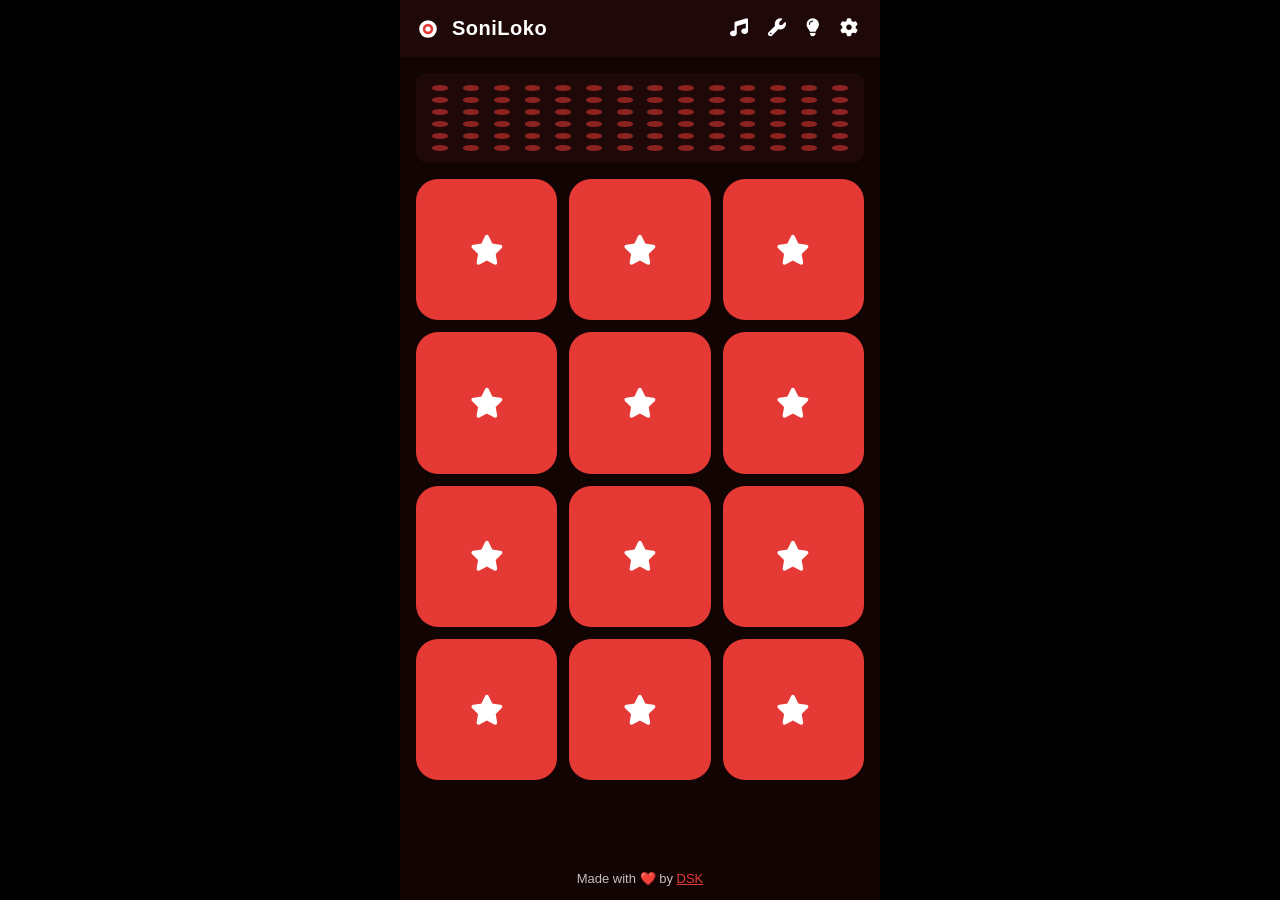
==== app/src/main/assets/web/index.html @ 19c46194 "Initial commit" ====
<!DOCTYPE html>
<html lang="es">
<head>
<meta charset="UTF-8">
<meta name="viewport" content="width=device-width, initial-scale=1, maximum-scale=1, user-scalable=no, viewport-fit=cover">
<meta name="theme-color" content="#130404">
<meta name="mobile-web-app-capable" content="yes">
<meta name="apple-mobile-web-app-capable" content="yes">
<meta name="apple-mobile-web-app-status-bar-style" content="black-translucent">
<title>SoniLoko</title>
<link rel="manifest" href="manifest.json">
<link rel="icon" type="image/svg+xml" href="icons/favicon.svg">
<link rel="apple-touch-icon" href="icons/icon.svg">
<link rel="stylesheet" href="css/style.css">
</head>
<body>

<div id="rotate-overlay" class="rotate-overlay">
  <div>
    <i class="fa" data-icon="mobile-alt"></i>
    <p data-i18n="rotate_device_message">Gira tu dispositivo: SoniLoko solo funciona en vertical.</p>
  </div>
</div>

<div id="app-root" class="app-root">
  <header class="topbar">
    <div class="brand">
      <svg class="logo" viewBox="0 0 108 108" aria-hidden="true">
        <circle cx="54" cy="54" r="34" fill="#fff"/>
        <circle cx="54" cy="54" r="20" fill="var(--primary)"/>
        <circle cx="54" cy="54" r="10" fill="#fff"/>
      </svg>
      <span class="brand-title">SoniLoko</span>
    </div>
    <div class="topbar-actions">
      <button class="icon-btn" id="btn-kits" aria-label="Kits"><i class="fa" data-icon="music"></i></button>
      <button class="icon-btn" id="btn-edit-mode" aria-label="Editar"><i class="fa" data-icon="wrench"></i></button>
      <button class="icon-btn" id="btn-help" aria-label="Ayuda"><i class="fa" data-icon="lightbulb"></i></button>
      <button class="icon-btn" id="btn-settings" aria-label="Configuración"><i class="fa" data-icon="cog"></i></button>
    </div>
  </header>

  <div id="kit-menu" class="dropdown hidden">
    <div class="dropdown-section" id="kit-menu-builtin"></div>
    <div class="dropdown-divider"></div>
    <div class="dropdown-section" id="kit-menu-custom"></div>
    <div class="dropdown-divider"></div>
    <button class="dropdown-item" id="btn-save-kit" data-i18n="save_current_kit">Guardar kit actual</button>
    <button class="dropdown-item" id="btn-manage-kits" data-i18n="manage_kits_title">Gestionar mis kits</button>
  </div>

  <div class="speaker" id="speaker">
    <div class="speaker-dots" id="speaker-dots"></div>
  </div>

  <main class="board" id="board"></main>

  <footer class="footer">
    <span data-i18n="made_with">Hecho con</span> <span class="heart">❤️</span> <span data-i18n="by">por</span>
    <a href="https://www.dskmusic.com/dsk_dev_redirect.php" target="_blank" rel="noopener">DSK</a>
  </footer>
</div>

<!-- Settings -->
<div id="settings-panel" class="overlay hidden">
  <div class="panel">
    <div class="panel-header">
      <button class="icon-btn" id="btn-settings-back"><i class="fa" data-icon="arrow-left"></i></button>
      <h2 data-i18n="settings">Configuración</h2>
    </div>
    <div class="panel-body">

      <section class="card">
        <h3 data-i18n="language">Idioma</h3>
        <div class="radio-group" id="language-options"></div>
      </section>

      <section class="card">
        <h3 data-i18n="master_volume">Volumen general</h3>
        <input type="range" id="master-volume" min="0" max="1" step="0.01">
      </section>

      <section class="card">
        <h3 data-i18n="theme">Tema</h3>
        <div class="swatch-row" id="theme-swatches"></div>
      </section>

      <section class="card row-card">
        <div class="row-text">
          <h3 data-i18n="preview_sounds_setting">Vista previa de sonidos</h3>
          <p data-i18n="preview_sounds_setting_hint">Reproduce el sonido al seleccionarlo en la lista.</p>
        </div>
        <label class="switch"><input type="checkbox" id="toggle-preview"><span class="slider"></span></label>
      </section>

      <section class="card row-card">
        <div class="row-text">
          <h3 data-i18n="haptic_feedback_setting">Vibración al tocar</h3>
          <p data-i18n="haptic_feedback_setting_hint">Pequeña vibración al pulsar un botón (si el dispositivo lo soporta).</p>
        </div>
        <label class="switch"><input type="checkbox" id="toggle-haptics"><span class="slider"></span></label>
      </section>

      <section class="card">
        <div class="row-card" style="padding:0;">
          <div class="row-text">
            <h3 data-i18n="allow_long_sounds">Permitir sonidos largos</h3>
            <p data-i18n="allow_long_sounds_hint">Si está desactivado, se cortan a la duración máxima.</p>
          </div>
          <label class="switch"><input type="checkbox" id="toggle-long-sounds"><span class="slider"></span></label>
        </div>
        <div id="duration-selector-wrap" class="hidden">
          <div class="chip-row" id="duration-chips"></div>
        </div>
      </section>

      <section class="card row-card">
        <div class="row-text">
          <h3 data-i18n="allow_simultaneous_sounds">Sonidos simultáneos</h3>
          <p data-i18n="allow_simultaneous_sounds_hint">Permite superponer varios sonidos a la vez.</p>
        </div>
        <label class="switch"><input type="checkbox" id="toggle-simultaneous"><span class="slider"></span></label>
      </section>

      <section class="card" id="install-card" style="display:none;">
        <h3 data-i18n="install_app">Instalar aplicación</h3>
        <button class="btn btn-primary" id="btn-install"><span data-i18n="install_app">Instalar aplicación</span></button>
      </section>

      <section class="card">
        <div class="btn-row">
          <button class="btn" id="btn-export" data-i18n="export">Exportar</button>
          <button class="btn" id="btn-import" data-i18n="import_">Importar</button>
        </div>
        <input type="file" id="import-file-input" accept="application/json" class="visually-hidden">
      </section>

      <section class="card">
        <button class="btn btn-danger" id="btn-factory-reset" data-i18n="factory_reset">Restablecer valores de fábrica</button>
      </section>
    </div>
  </div>
</div>

<!-- Edit button dialog -->
<div id="edit-dialog" class="overlay hidden">
  <div class="modal">
    <h2 data-i18n="edit_button_title">Editar botón</h2>
    <div class="preview-row">
      <div id="edit-preview" class="board-btn preview-btn"></div>
    </div>
    <div class="field-row btn-row">
      <button class="btn" id="btn-choose-icon" data-i18n="choose_icon">Elegir icono</button>
      <button class="btn" id="btn-choose-image" data-i18n="choose_image">Elegir imagen</button>
      <button class="btn" id="btn-remove-image" data-i18n="remove_image">Quitar imagen</button>
    </div>
    <input type="file" id="image-file-input" accept="image/*" class="visually-hidden">
    <label class="field-label" data-i18n="button_text">Texto personalizado (opcional)</label>
    <input type="text" id="edit-text-input" class="text-input" maxlength="16">
    <label class="field-label" data-i18n="sound">Sonido</label>
    <button class="btn full-width" id="btn-choose-sound"></button>
    <label class="field-label" data-i18n="volume">Volumen</label>
    <input type="range" id="edit-volume" min="0" max="1" step="0.01">
    <div class="field-row btn-row modal-actions">
      <button class="btn" id="btn-edit-cancel" data-i18n="cancel">Cancelar</button>
      <button class="btn btn-primary" id="btn-edit-save" data-i18n="save">Guardar</button>
    </div>
  </div>
</div>

<!-- Icon picker -->
<div id="icon-picker-dialog" class="overlay hidden">
  <div class="modal">
    <input type="text" id="icon-search" class="text-input" data-i18n-placeholder="search_icons" placeholder="Buscar icono…">
    <div class="icon-grid" id="icon-grid"></div>
    <button class="btn full-width" id="btn-icon-picker-close" data-i18n="close">Cerrar</button>
  </div>
</div>

<!-- Sound picker -->
<div id="sound-picker-dialog" class="overlay hidden">
  <div class="modal">
    <input type="text" id="sound-search" class="text-input" data-i18n-placeholder="search_sounds" placeholder="Buscar sonido…">
    <button class="dropdown-item" id="btn-record-sound" data-i18n="record_sound_option">Grabar sonido…</button>
    <button class="dropdown-item" id="btn-import-sound" data-i18n="import_sound_from_device">Importar sonido desde el dispositivo…</button>
    <input type="file" id="sound-file-input" accept="audio/*" class="visually-hidden">
    <div class="sound-list" id="sound-list"></div>
    <button class="btn full-width" id="btn-sound-picker-close" data-i18n="close">Cerrar</button>
  </div>
</div>

<!-- Record sound dialog -->
<div id="record-dialog" class="overlay hidden">
  <div class="modal">
    <h2 data-i18n="record_sound_title">Grabar sonido</h2>
    <div class="record-visual">
      <button class="record-btn" id="btn-record-toggle"><i class="fa" data-icon="microphone"></i></button>
      <span id="record-toggle-label">Grabar</span>
      <span id="record-timer">00:00</span>
    </div>
    <button class="btn full-width hidden" id="btn-record-play" data-i18n="play_recording">Reproducir</button>
    <input type="text" id="record-name-input" class="text-input hidden" data-i18n-placeholder="sound_name" placeholder="Nombre del sonido">
    <div class="field-row btn-row modal-actions">
      <button class="btn" id="btn-record-cancel" data-i18n="cancel">Cancelar</button>
      <button class="btn btn-primary hidden" id="btn-record-save" data-i18n="save">Guardar</button>
    </div>
  </div>
</div>

<!-- Save kit dialog -->
<div id="save-kit-dialog" class="overlay hidden">
  <div class="modal">
    <h2 data-i18n="save_current_kit">Guardar kit actual</h2>
    <input type="text" id="save-kit-name-input" class="text-input" data-i18n-placeholder="kit_name" placeholder="Nombre del kit">
    <div class="field-row btn-row modal-actions">
      <button class="btn" id="btn-save-kit-cancel" data-i18n="cancel">Cancelar</button>
      <button class="btn btn-primary" id="btn-save-kit-confirm" data-i18n="save">Guardar</button>
    </div>
  </div>
</div>

<!-- Manage kits dialog -->
<div id="manage-kits-dialog" class="overlay hidden">
  <div class="modal">
    <h2 data-i18n="manage_kits_title">Gestionar mis kits</h2>
    <div class="sound-list" id="manage-kits-list"></div>
    <button class="btn full-width" id="btn-manage-kits-close" data-i18n="close">Cerrar</button>
  </div>
</div>

<!-- Help dialog -->
<div id="help-dialog" class="overlay hidden">
  <div class="modal">
    <h2 data-i18n="help_title">Acerca de SoniLoko</h2>
    <div class="help-body" id="help-body"></div>
    <button class="btn full-width" id="btn-help-close" data-i18n="close">Cerrar</button>
  </div>
</div>

<!-- Generic confirm dialog -->
<div id="confirm-dialog" class="overlay hidden">
  <div class="modal">
    <h2 id="confirm-title"></h2>
    <p id="confirm-message"></p>
    <div class="field-row btn-row modal-actions">
      <button class="btn" id="btn-confirm-cancel" data-i18n="cancel">Cancelar</button>
      <button class="btn btn-primary" id="btn-confirm-ok" data-i18n="yes">Sí</button>
    </div>
  </div>
</div>

<script src="js/i18n.js"></script>
<script src="js/fa-icons.js"></script>
<script src="js/app.js"></script>
</body>
</html>
---- app/src/main/assets/web/css/style.css ----
@font-face {
  font-family: "FASolid";
  src: url("../fonts/fa-solid-900.otf") format("opentype");
  font-display: swap;
}

:root {
  --primary: #E53935;
  --background: #130404;
  --surface: #1E0808;
  --on-primary: #ffffff;
  --on-background: #ffffff;
  --max-width: 480px;
}

* { box-sizing: border-box; }

html, body {
  margin: 0;
  padding: 0;
  height: 100%;
  background: #000;
  color: var(--on-background);
  font-family: "Roboto Condensed", "Arial Narrow", Arial, sans-serif;
  /* Prevent pinch-zoom double-tap-zoom and long-press text selection / callout, app-like feel. */
  touch-action: manipulation;
  -webkit-user-select: none;
  user-select: none;
  -webkit-touch-callout: none;
  -webkit-tap-highlight-color: transparent;
  overscroll-behavior: none;
}

.fa {
  font-family: "FASolid", sans-serif;
  font-style: normal;
  display: inline-block;
  line-height: 1;
}

.app-root {
  max-width: var(--max-width);
  margin: 0 auto;
  min-height: 100vh;
  background: var(--background);
  display: flex;
  flex-direction: column;
  box-shadow: 0 0 40px rgba(0, 0, 0, 0.6);
}

.topbar {
  display: flex;
  align-items: center;
  justify-content: space-between;
  padding: 10px 14px;
  background: var(--surface);
  position: sticky;
  top: 0;
  z-index: 5;
}

.brand { display: flex; align-items: center; gap: 10px; }
.logo { width: 28px; height: 28px; }
.brand-title { font-size: 20px; font-weight: 700; letter-spacing: 0.5px; }

.topbar-actions { display: flex; gap: 4px; }

.icon-btn {
  background: none;
  border: none;
  color: var(--on-background);
  font-size: 18px;
  padding: 8px;
  border-radius: 50%;
  cursor: pointer;
}
.icon-btn:active { background: rgba(255, 255, 255, 0.12); }

.dropdown {
  position: absolute;
  right: 14px;
  top: 56px;
  background: var(--surface);
  border-radius: 12px;
  box-shadow: 0 6px 20px rgba(0, 0, 0, 0.5);
  z-index: 20;
  min-width: 220px;
  max-height: 60vh;
  overflow-y: auto;
  padding: 6px 0;
}
.dropdown-section:empty { display: none; }
.dropdown-item {
  display: block;
  width: 100%;
  text-align: left;
  background: none;
  border: none;
  color: var(--on-background);
  padding: 12px 16px;
  font-size: 15px;
  cursor: pointer;
}
.dropdown-item:active { background: rgba(255, 255, 255, 0.08); }
.dropdown-divider { height: 1px; background: rgba(255, 255, 255, 0.12); margin: 4px 0; }

.speaker {
  margin: 16px;
  height: 90px;
  border-radius: 12px;
  background: var(--surface);
  overflow: hidden;
}
.speaker-dots {
  display: grid;
  grid-template-columns: repeat(14, 1fr);
  grid-template-rows: repeat(6, 1fr);
  height: 100%;
  padding: 10px;
  gap: 2px;
}
.speaker-dot {
  border-radius: 50%;
  background: var(--primary);
  opacity: 0.55;
  align-self: center;
  justify-self: center;
  width: 55%;
  height: 55%;
  transition: opacity 0.15s ease, transform 0.15s ease;
  animation: breathe 2.8s ease-in-out infinite;
}
@keyframes breathe {
  0%, 100% { opacity: 0.55; }
  50% { opacity: 0.85; }
}
.speaker.pulse .speaker-dot { opacity: 0.9 !important; transform: scale(1.3); animation-play-state: paused; }

.board {
  flex: 1;
  display: grid;
  grid-template-columns: repeat(3, 1fr);
  gap: 12px;
  padding: 0 16px 16px;
  align-content: start;
}

.board-btn {
  position: relative;
  aspect-ratio: 1;
  border-radius: 22px;
  background: var(--primary);
  color: var(--on-primary);
  border: none;
  display: flex;
  align-items: center;
  justify-content: center;
  overflow: hidden;
  cursor: pointer;
  font-size: clamp(20px, 6vw, 30px);
  transition: transform 0.06s ease, filter 0.06s ease;
  padding: 6px;
  text-align: center;
}
.board-btn.pressed { transform: scale(0.9); filter: brightness(0.7); }
.board-btn.deep-pressed { transform: scale(0.8); filter: brightness(0.6); }
.board-btn img { width: 100%; height: 100%; object-fit: cover; position: absolute; inset: 0; }
.board-btn .btn-text {
  font-size: clamp(11px, 3.6vw, 15px);
  font-weight: 700;
  word-break: break-word;
  z-index: 1;
}
.board-btn.edit-mode { outline: 2px dashed rgba(255, 255, 255, 0.6); outline-offset: -2px; }
.board-btn .edit-badge {
  position: absolute;
  top: 4px;
  right: 4px;
  font-size: 11px;
  background: rgba(0, 0, 0, 0.35);
  border-radius: 50%;
  width: 16px;
  height: 16px;
  display: flex;
  align-items: center;
  justify-content: center;
}
.board-btn.highlighted { box-shadow: inset 0 0 0 4px #fff; }

.footer {
  text-align: center;
  padding: 14px;
  font-size: 13px;
  color: rgba(255, 255, 255, 0.75);
}
.footer a { color: var(--primary); text-decoration: underline; }
.heart { color: #E53935; }

.overlay {
  position: fixed;
  inset: 0;
  background: rgba(0, 0, 0, 0.6);
  z-index: 50;
  display: flex;
  align-items: center;
  justify-content: center;
  padding: 16px;
}
.hidden { display: none !important; }

.panel {
  background: var(--background);
  width: 100%;
  max-width: var(--max-width);
  height: 100%;
  max-height: 100vh;
  overflow-y: auto;
  position: absolute;
  inset: 0;
  margin: 0 auto;
}
.panel-header {
  display: flex;
  align-items: center;
  gap: 8px;
  padding: 10px 14px;
  background: var(--surface);
  position: sticky;
  top: 0;
}
.panel-header h2 { font-size: 18px; margin: 0; }
.panel-body { padding: 16px; display: flex; flex-direction: column; gap: 16px; }

.card {
  background: var(--surface);
  border-radius: 16px;
  padding: 14px;
}
.card h3 { margin: 0 0 8px; font-size: 15px; }
.card p { margin: 0; font-size: 12px; color: rgba(255, 255, 255, 0.65); }
.row-card { display: flex; align-items: center; justify-content: space-between; gap: 12px; }
.row-text { flex: 1; }

.modal {
  background: var(--background);
  border-radius: 18px;
  padding: 16px;
  width: 100%;
  max-width: 340px;
  max-height: 88vh;
  overflow-y: auto;
  display: flex;
  flex-direction: column;
  gap: 10px;
}
.modal h2 { margin: 0 0 6px; font-size: 17px; }

.field-label { font-size: 13px; color: rgba(255, 255, 255, 0.7); margin-top: 4px; }
.text-input, .btn, select {
  font-family: inherit;
}
.text-input {
  background: var(--surface);
  border: 1px solid rgba(255, 255, 255, 0.15);
  border-radius: 10px;
  padding: 10px 12px;
  color: var(--on-background);
  font-size: 14px;
  width: 100%;
}

.btn {
  background: var(--surface);
  border: 1px solid rgba(255, 255, 255, 0.15);
  color: var(--on-background);
  border-radius: 10px;
  padding: 10px 14px;
  font-size: 14px;
  cursor: pointer;
}
.btn:active { filter: brightness(1.3); }
.btn-primary { background: var(--primary); border-color: var(--primary); }
.btn-danger { background: #B71C1C; border-color: #B71C1C; width: 100%; }
.full-width { width: 100%; }
.btn-row { display: flex; gap: 10px; flex-wrap: wrap; }
.btn-row .btn { flex: 1; }
.modal-actions { margin-top: 8px; }

.radio-group { display: flex; flex-direction: column; gap: 6px; }
.radio-option { display: flex; align-items: center; gap: 10px; font-size: 14px; }

.swatch-row { display: flex; gap: 12px; flex-wrap: wrap; }
.swatch {
  width: 36px;
  height: 36px;
  border-radius: 50%;
  cursor: pointer;
  border: 3px solid transparent;
}
.swatch.selected { border-color: #fff; }

.switch { position: relative; display: inline-block; width: 44px; height: 26px; flex-shrink: 0; }
.switch input { opacity: 0; width: 0; height: 0; }
.switch .slider {
  position: absolute; inset: 0; background: rgba(255, 255, 255, 0.25);
  border-radius: 999px; transition: 0.2s;
}
.switch .slider::before {
  content: ""; position: absolute; width: 20px; height: 20px; left: 3px; top: 3px;
  background: #fff; border-radius: 50%; transition: 0.2s;
}
.switch input:checked + .slider { background: var(--primary); }
.switch input:checked + .slider::before { transform: translateX(18px); }

.chip-row { display: flex; gap: 8px; flex-wrap: wrap; margin-top: 10px; }
.chip {
  background: var(--surface);
  border: 1px solid rgba(255, 255, 255, 0.2);
  border-radius: 16px;
  padding: 8px 14px;
  font-size: 13px;
  cursor: pointer;
}
.chip.selected { background: var(--primary); border-color: var(--primary); }

.preview-row { display: flex; justify-content: center; margin-bottom: 6px; }
.preview-btn { width: 88px; }

.icon-grid {
  display: grid;
  grid-template-columns: repeat(6, 1fr);
  gap: 6px;
  max-height: 45vh;
  overflow-y: auto;
}
.icon-cell {
  aspect-ratio: 1;
  display: flex;
  align-items: center;
  justify-content: center;
  background: var(--surface);
  border-radius: 10px;
  font-size: 18px;
  cursor: pointer;
  border: 2px solid transparent;
}
.icon-cell.selected { border-color: var(--primary); }

.sound-list { max-height: 40vh; overflow-y: auto; display: flex; flex-direction: column; }
.sound-row {
  display: flex;
  align-items: center;
  justify-content: space-between;
  padding: 10px 4px;
  border-bottom: 1px solid rgba(255, 255, 255, 0.08);
  font-size: 14px;
  cursor: pointer;
}
.sound-row .delete-icon { color: #E57373; padding: 4px 8px; }
.sound-row .select-icon { color: var(--primary); padding: 4px 8px; font-weight: 700; }
.sound-row .rename-icon { padding: 4px 8px; opacity: 0.8; }

.record-visual { display: flex; flex-direction: column; align-items: center; gap: 8px; padding: 10px 0; }
.record-btn {
  width: 64px;
  height: 64px;
  border-radius: 50%;
  background: #B71C1C;
  border: none;
  color: #fff;
  font-size: 24px;
  cursor: pointer;
}
.record-btn.recording { animation: pulse-rec 1s infinite; }
@keyframes pulse-rec { 0%, 100% { opacity: 1; } 50% { opacity: 0.5; } }
#record-toggle-label { font-weight: 700; font-size: 15px; letter-spacing: 0.5px; }

.help-body { font-size: 14px; line-height: 1.5; max-height: 55vh; overflow-y: auto; }
.help-body p { margin: 0 0 10px; }

.visually-hidden { position: absolute; width: 1px; height: 1px; overflow: hidden; clip: rect(0 0 0 0); }

.rotate-overlay {
  display: none;
  position: fixed;
  inset: 0;
  background: #000;
  color: #fff;
  z-index: 100;
  align-items: center;
  justify-content: center;
  text-align: center;
  padding: 24px;
}
.rotate-overlay i { font-size: 40px; display: block; margin-bottom: 12px; }

@media (orientation: landscape) and (max-height: 500px) {
  .rotate-overlay { display: flex; }
  .app-root { display: none; }
}
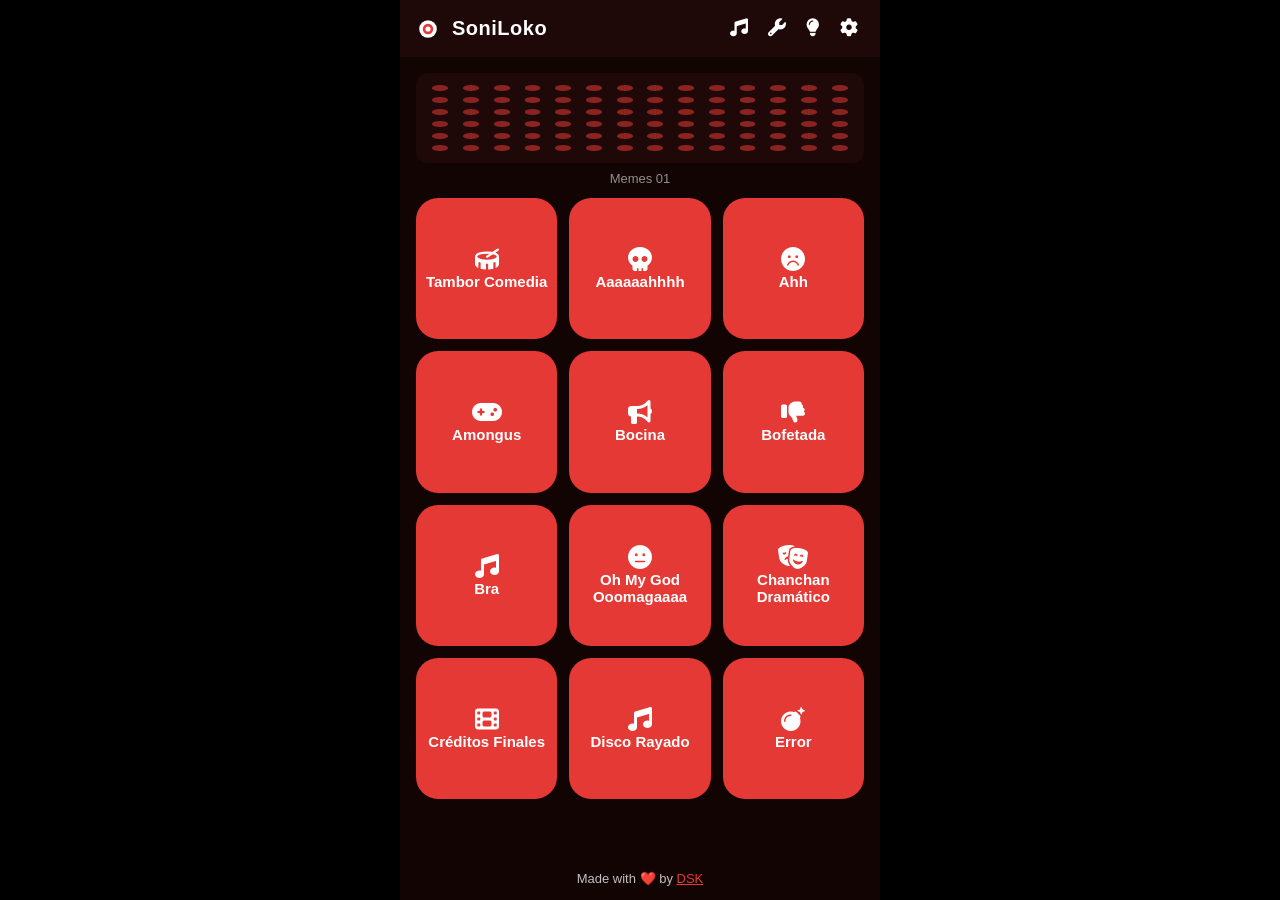
==== commit e51f3999: "Update 11-07-2026 16:49:50,14" ====
--- a/app/src/main/assets/web/index.html
+++ b/app/src/main/assets/web/index.html
@@ -53,6 +53,8 @@
     <div class="speaker-dots" id="speaker-dots"></div>
   </div>
 
+  <div class="current-kit-name" id="current-kit-name"></div>
+
   <main class="board" id="board"></main>
 
   <footer class="footer">
--- a/app/src/main/assets/web/css/style.css
+++ b/app/src/main/assets/web/css/style.css
@@ -136,6 +136,13 @@
 }
 .speaker.pulse .speaker-dot { opacity: 0.9 !important; transform: scale(1.3); animation-play-state: paused; }
 
+.current-kit-name {
+  text-align: center;
+  font-size: 13px;
+  color: rgba(255, 255, 255, 0.55);
+  margin: -8px 16px 12px;
+}
+
 .board {
   flex: 1;
   display: grid;
@@ -165,6 +172,16 @@
 .board-btn.pressed { transform: scale(0.9); filter: brightness(0.7); }
 .board-btn.deep-pressed { transform: scale(0.8); filter: brightness(0.6); }
 .board-btn img { width: 100%; height: 100%; object-fit: cover; position: absolute; inset: 0; }
+.board-btn .btn-icon-text {
+  display: flex;
+  flex-direction: column;
+  align-items: center;
+  justify-content: center;
+  gap: 2px;
+  width: 100%;
+  z-index: 1;
+}
+.board-btn .btn-icon-text .fa { font-size: clamp(16px, 5vw, 24px); }
 .board-btn .btn-text {
   font-size: clamp(11px, 3.6vw, 15px);
   font-weight: 700;
